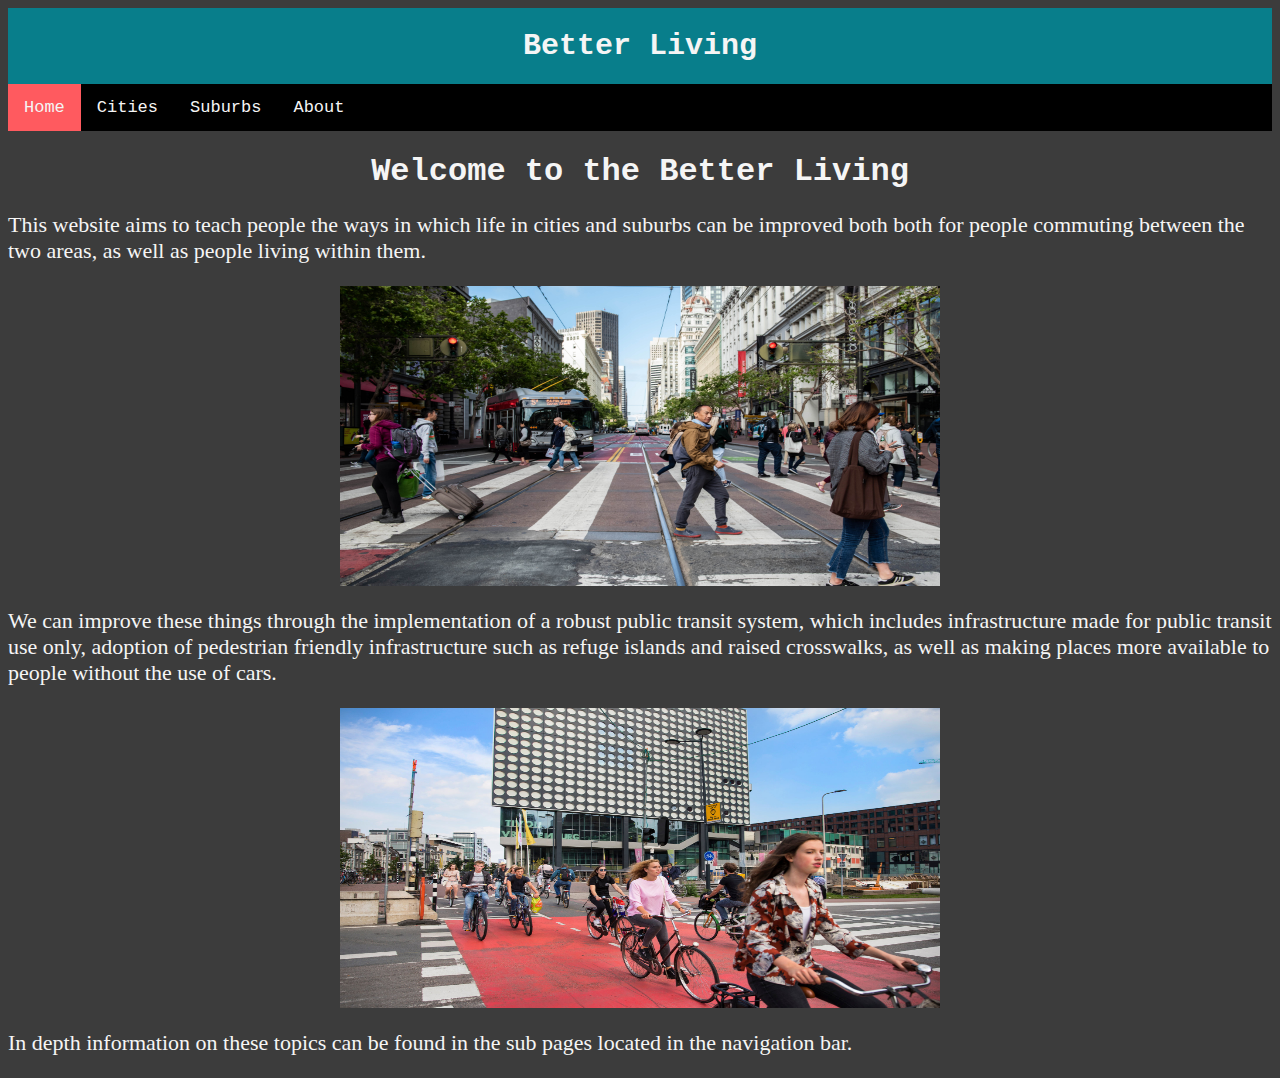
==== index.html @ ca1e0bd3 "Rename title.html to index.html" ====
<!DOCTYPE html>
<html lang="en">
  <head>
    <meta charset="UTF-8" />
    <meta http-equiv="X-UA-Compatible" content="IE=edge" />
    <meta name="viewport" content="width=device-width, initial-scale=1.0" />
    <meta name="author" content="Michael V" />
    <title>Better Living</title>
    <link rel="stylesheet" href="general.css" />
  </head>
  <body>
    <div class="header">
      <h1>Better Living</h1>
    </div>

    <div class="topnav">
      <a class="active" href="#home">Home</a>
      <a href="#news">Cities</a>
      <a href="#contact">Suburbs</a>
      <a href="#about">About</a>
    </div>

    <h1 style="text-align: center">Welcome to the Better Living</h1>
    <p>
      This website aims to teach people the ways in which life in cities and
      suburbs can be improved both both for people commuting between the two
      areas, as well as people living within them.
    </p>

    <img
      src="Images/SanFranWalk.jpg"
      alt="Walkable City"
      class="resize center"
    />

    <p>
      We can improve these things through the implementation of a robust public
      transit system, which includes infrastructure made for public transit use
      only, adoption of pedestrian friendly infrastructure such as refuge
      islands and raised crosswalks, as well as making places more available to
      people without the use of cars.
    </p>

    <img
      src="Images/DutchCycling.jpg"
      alt="Dutch Cyclists"
      class="resize center"
    />

    <p>
      In depth information on these topics can be found in the sub pages located
      in the navigation bar.
    </p>
  </body>
</html>
---- general.css ----
body{
    background-color: #3c3c3c;
    color: #f5f5f5;
    font-family: 'Courier New', Courier, monospace;
}

.header{
    padding: 1px;
    text-align: center;
    background-color: #087e8b;
    font-family: 'Courier New', Courier, monospace;
    color: #f5f5f5;
    font-size: 15px;
}

/* navbar background color*/
.topnav {
    background-color: black;
    overflow: hidden;

  }

  /*styling links inside navbar */
.topnav a{
    float: left;
    color: #f5f5f5;
    text-align: center;
    padding: 14px 16px;
    text-decoration: none;
    font-size: 17px;

}

/*Hover changes color*/
.topnav a:hover{
    background-color: #087e8b;
    color: #f5f5f5;

}

/* Active link is a different color */
.topnav a.active{
    background-color: #ff5a5f;
    color: #f5f5f5;

}

p{
    font-family: 'Varela Round'; font-size: 22px;
}

p.short {
    max-width: 600px;
  }

.resize{
    width: 600px;
    height: 300px;
}

.center{
    display: block;
    margin-left: auto;
    margin-right: auto;
}
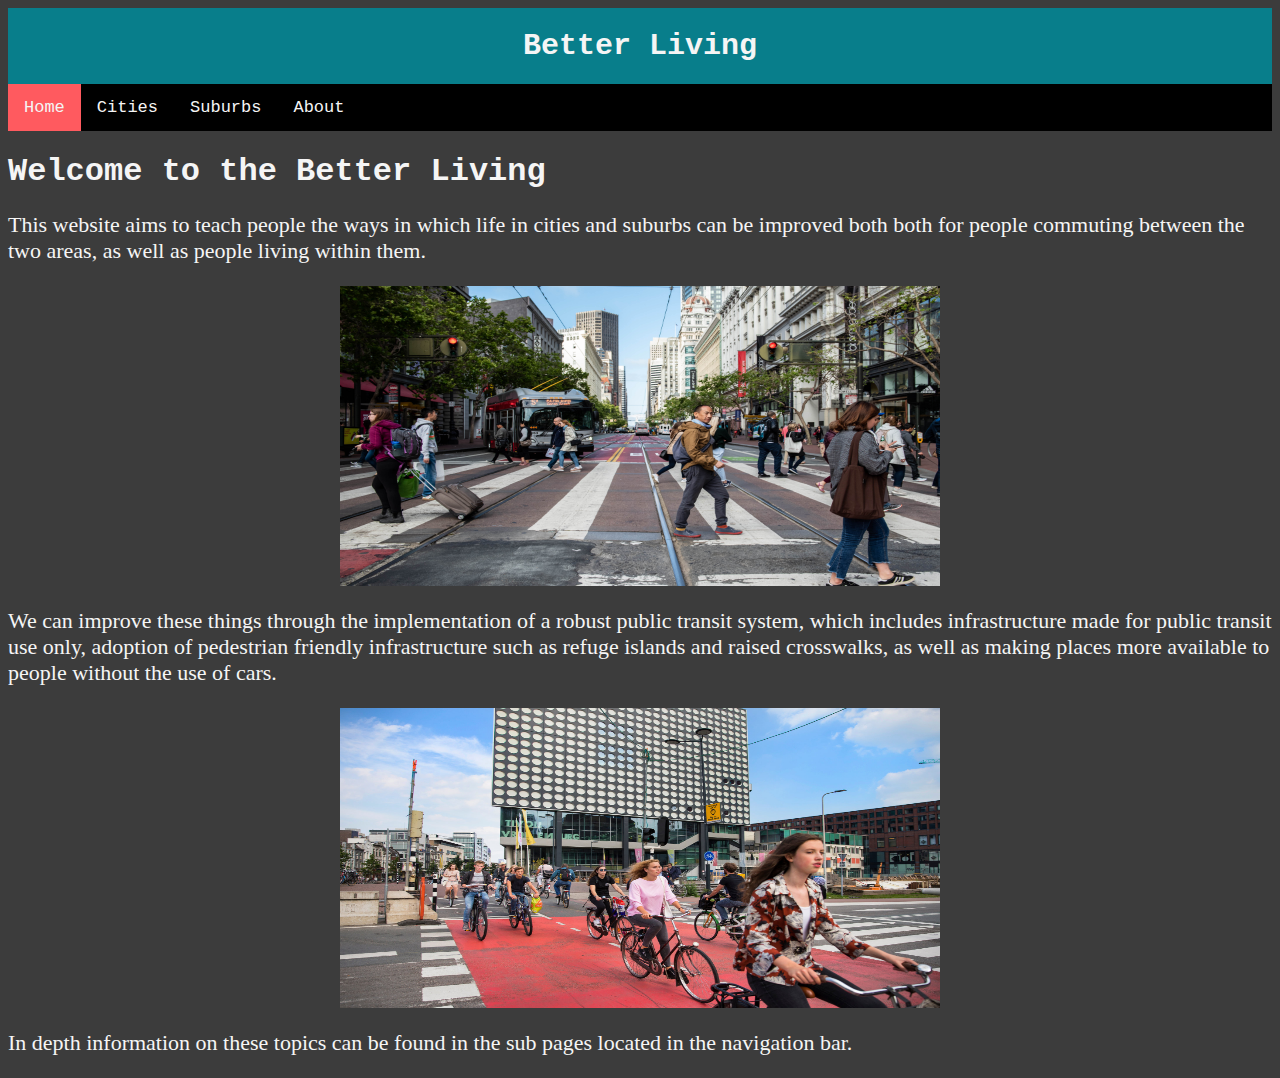
==== commit c28ce159: "Update index.html" ====
--- a/index.html
+++ b/index.html
@@ -14,13 +14,13 @@
     </div>
 
     <div class="topnav">
-      <a class="active" href="#home">Home</a>
-      <a href="#news">Cities</a>
-      <a href="#contact">Suburbs</a>
-      <a href="#about">About</a>
+      <a class="active" href="https://mav2k0.github.io/it3203mvenzen2/">Home</a>
+      <a href="https://mav2k0.github.io/cities/">Cities</a>
+      <a href="https://mav2k0.github.io/suburbs/">Suburbs</a>
+      <a href="https://mav2k0.github.io/about/">About</a>
     </div>
 
-    <h1 style="text-align: center">Welcome to the Better Living</h1>
+    <h1>Welcome to the Better Living</h1>
     <p>
       This website aims to teach people the ways in which life in cities and
       suburbs can be improved both both for people commuting between the two
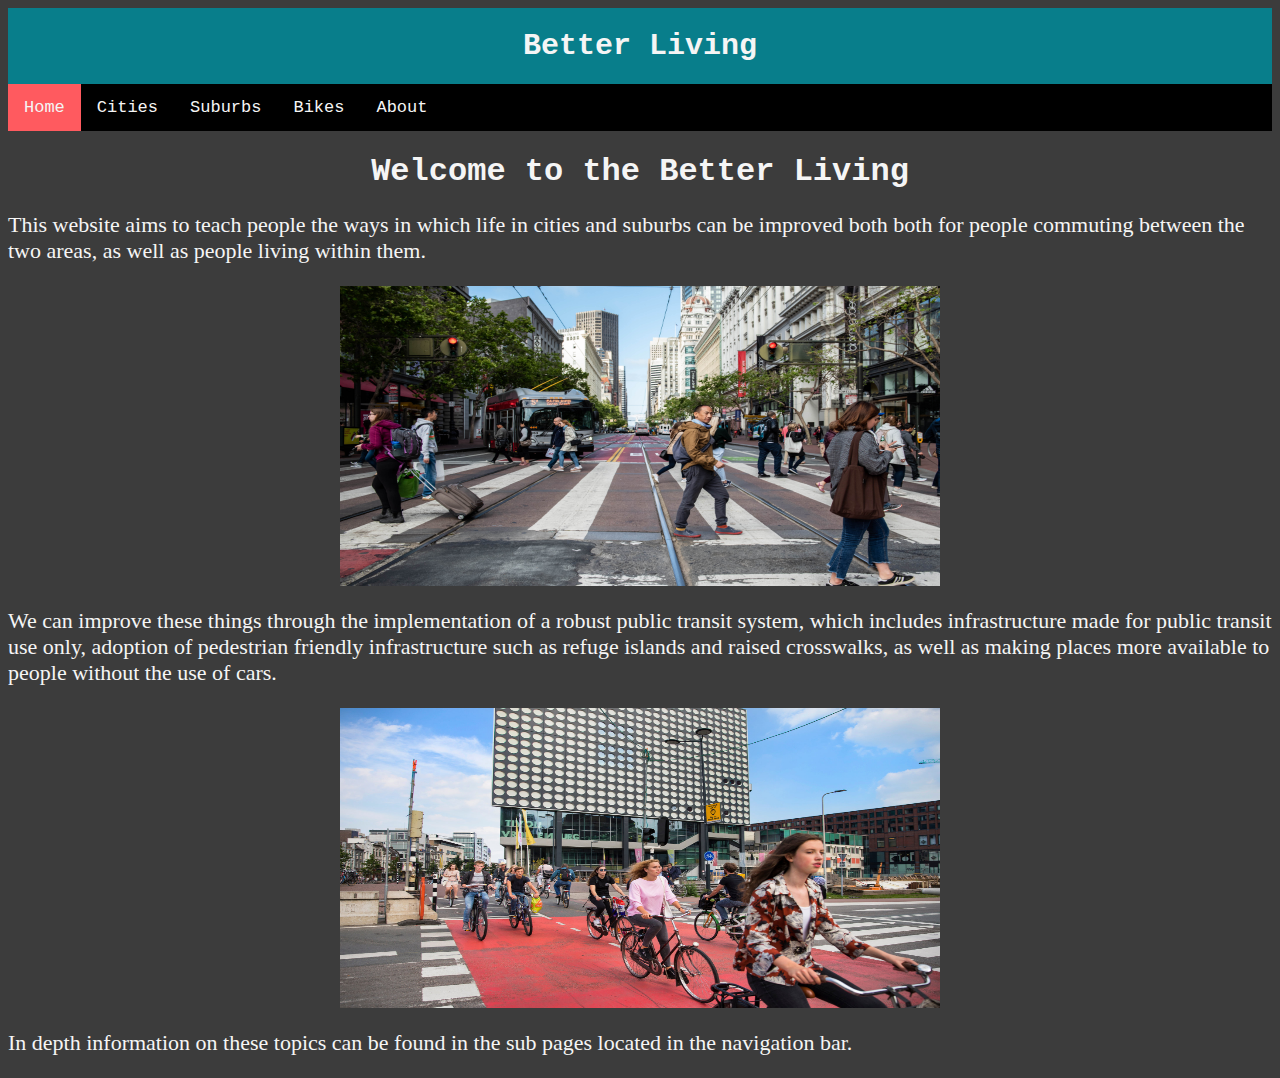
==== commit 678c116c: "Update index.html" ====
--- a/index.html
+++ b/index.html
@@ -17,6 +17,7 @@
       <a class="active" href="https://mav2k0.github.io/it3203mvenzen2/">Home</a>
       <a href="https://mav2k0.github.io/cities/">Cities</a>
       <a href="https://mav2k0.github.io/suburbs/">Suburbs</a>
+      <a href="https://mav2k0.github.io/bikes/">Bikes</a>
       <a href="https://mav2k0.github.io/about/">About</a>
     </div>
 
--- a/general.css
+++ b/general.css
@@ -64,5 +64,9 @@
     margin-right: auto;
 }
 
+h1{
+    text-align: center;
+}
 
 
+
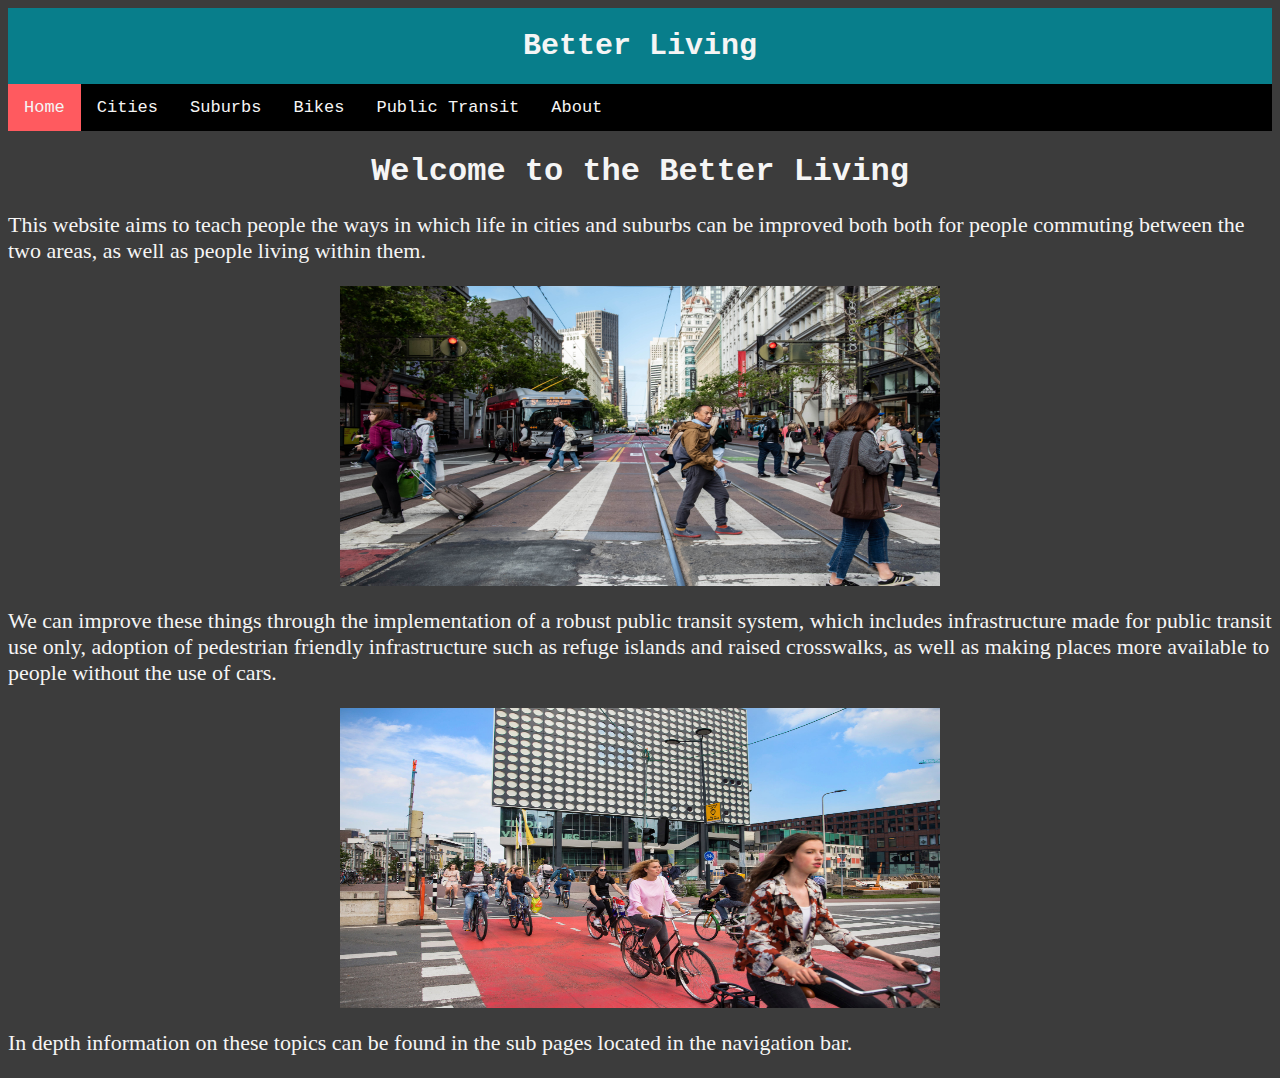
==== commit 3326ed21: "Update index.html" ====
--- a/index.html
+++ b/index.html
@@ -18,6 +18,7 @@
       <a href="https://mav2k0.github.io/cities/">Cities</a>
       <a href="https://mav2k0.github.io/suburbs/">Suburbs</a>
       <a href="https://mav2k0.github.io/bikes/">Bikes</a>
+      <a href="https://mav2k0.github.io/publictransit/">Public Transit</a>
       <a href="https://mav2k0.github.io/about/">About</a>
     </div>
 
